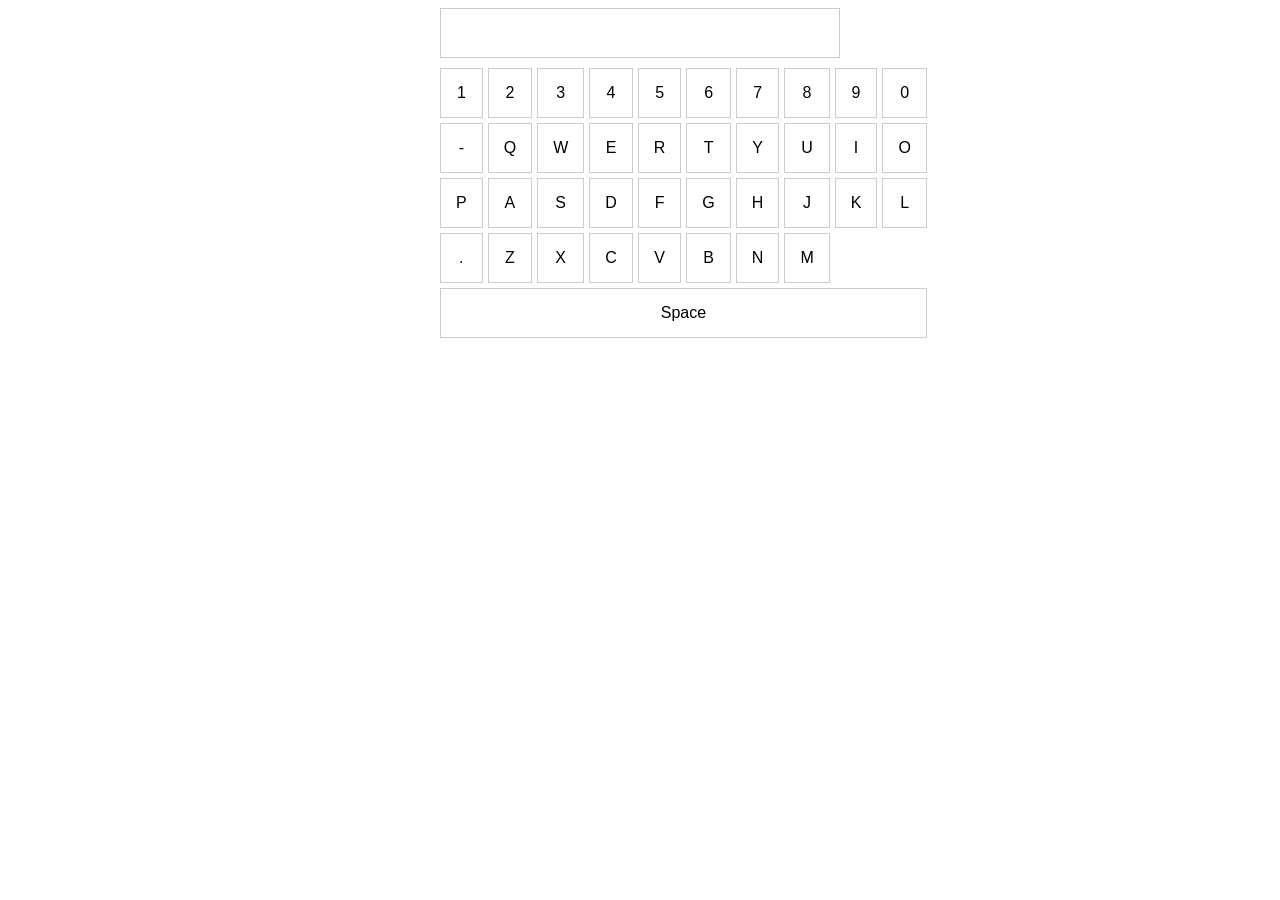
==== index.html @ b50e8322 "made keyboard" ====
<!DOCTYPE html>
<html lang="en">
<head>
    <meta charset="UTF-8">
    <meta name="viewport" content="width=device-width, initial-scale=1.0">
    <title>Keyboard</title>
    <link rel="stylesheet" href="keyboard.css">
</head>
<body>
    <div class="container">
        <div class="output" id="output"></div>
        <div class="keyboard">
            <!-- Row 1 -->
            <div class="key" onclick="typeKey('1')">1</div>
            <div class="key" onclick="typeKey('2')">2</div>
            <div class="key" onclick="typeKey('3')">3</div>
            <div class="key" onclick="typeKey('4')">4</div>
            <div class="key" onclick="typeKey('5')">5</div>
            <div class="key" onclick="typeKey('6')">6</div>
            <div class="key" onclick="typeKey('7')">7</div>
            <div class="key" onclick="typeKey('8')">8</div>
            <div class="key" onclick="typeKey('9')">9</div>
            <div class="key" onclick="typeKey('0')">0</div>
            <div class="key" onclick="typeKey('-')">-</div>
            
            <!-- Row 2 -->
            <div class="key" onclick="typeKey('Q')">Q</div>
            <div class="key" onclick="typeKey('W')">W</div>
            <div class="key" onclick="typeKey('E')">E</div>
            <div class="key" onclick="typeKey('R')">R</div>
            <div class="key" onclick="typeKey('T')">T</div>
            <div class="key" onclick="typeKey('Y')">Y</div>
            <div class="key" onclick="typeKey('U')">U</div>
            <div class="key" onclick="typeKey('I')">I</div>
            <div class="key" onclick="typeKey('O')">O</div>
            <div class="key" onclick="typeKey('P')">P</div>
            <!-- Row 3 -->
            <div class="key" onclick="typeKey('A')">A</div>
            <div class="key" onclick="typeKey('S')">S</div>
            <div class="key" onclick="typeKey('D')">D</div>
            <div class="key" onclick="typeKey('F')">F</div>
            <div class="key" onclick="typeKey('G')">G</div>
            <div class="key" onclick="typeKey('H')">H</div>
            <div class="key" onclick="typeKey('J')">J</div>
            <div class="key" onclick="typeKey('K')">K</div>
            <div class="key" onclick="typeKey('L')">L</div>
            <div class="key" onclick="typeKey('.')">.</div>
            <!-- Row 4 -->
             <div class="key" onclick="typeKey('Z')">Z</div>
            <div class="key" onclick="typeKey('X')">X</div>
            <div class="key" onclick="typeKey('C')">C</div>
            <div class="key" onclick="typeKey('V')">V</div>
            <div class="key" onclick="typeKey('B')">B</div>
            <div class="key" onclick="typeKey('N')">N</div>
            <div class="key" onclick="typeKey('M')">M</div>
            <div class="key space" onclick="typeKey(' ')">Space</div>
        </div>
    </div>
    <script src="keyboard.js"></script>
</body>
</html>
---- keyboard.css ----
body {
    font-family: Arial, sans-serif;
}

.container {
    width: 400px;
    margin: 0 auto;
    text-align: center;
}

.output {
    width: 100%;
    height: 50px;
    margin-bottom: 10px;
    font-size: 20px;
    text-align: left;
    padding: 10px;
    border: 1px solid #ccc;
    box-sizing: border-box;
}

.keyboard {
    display: grid;
    grid-template-columns: repeat(10, 1fr);
    gap: 5px;
}

.key {
    padding: 15px;
    border: 1px solid #ccc;
    cursor: pointer;
    user-select: none;
}

.key:active {
    background-color: #ddd;
}

.space {
    grid-column: span 10;
}
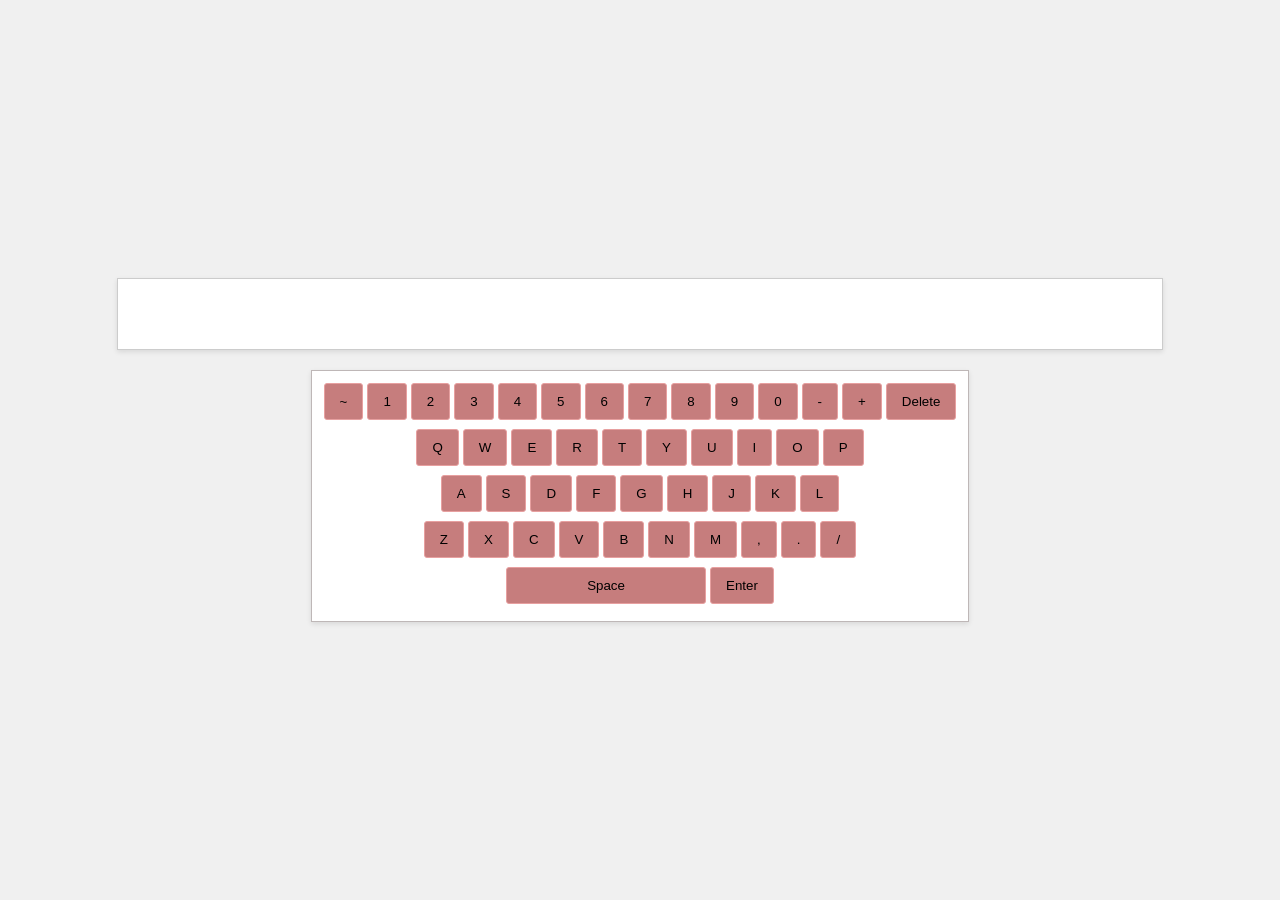
==== commit ad4625d4: "added enter button delete button" ====
--- a/index.html
+++ b/index.html
@@ -7,53 +7,62 @@
     <link rel="stylesheet" href="keyboard.css">
 </head>
 <body>
-    <div class="container">
-        <div class="output" id="output"></div>
-        <div class="keyboard">
-            <!-- Row 1 -->
-            <div class="key" onclick="typeKey('1')">1</div>
-            <div class="key" onclick="typeKey('2')">2</div>
-            <div class="key" onclick="typeKey('3')">3</div>
-            <div class="key" onclick="typeKey('4')">4</div>
-            <div class="key" onclick="typeKey('5')">5</div>
-            <div class="key" onclick="typeKey('6')">6</div>
-            <div class="key" onclick="typeKey('7')">7</div>
-            <div class="key" onclick="typeKey('8')">8</div>
-            <div class="key" onclick="typeKey('9')">9</div>
-            <div class="key" onclick="typeKey('0')">0</div>
-            <div class="key" onclick="typeKey('-')">-</div>
-            
-            <!-- Row 2 -->
-            <div class="key" onclick="typeKey('Q')">Q</div>
-            <div class="key" onclick="typeKey('W')">W</div>
-            <div class="key" onclick="typeKey('E')">E</div>
-            <div class="key" onclick="typeKey('R')">R</div>
-            <div class="key" onclick="typeKey('T')">T</div>
-            <div class="key" onclick="typeKey('Y')">Y</div>
-            <div class="key" onclick="typeKey('U')">U</div>
-            <div class="key" onclick="typeKey('I')">I</div>
-            <div class="key" onclick="typeKey('O')">O</div>
-            <div class="key" onclick="typeKey('P')">P</div>
-            <!-- Row 3 -->
-            <div class="key" onclick="typeKey('A')">A</div>
-            <div class="key" onclick="typeKey('S')">S</div>
-            <div class="key" onclick="typeKey('D')">D</div>
-            <div class="key" onclick="typeKey('F')">F</div>
-            <div class="key" onclick="typeKey('G')">G</div>
-            <div class="key" onclick="typeKey('H')">H</div>
-            <div class="key" onclick="typeKey('J')">J</div>
-            <div class="key" onclick="typeKey('K')">K</div>
-            <div class="key" onclick="typeKey('L')">L</div>
-            <div class="key" onclick="typeKey('.')">.</div>
-            <!-- Row 4 -->
-             <div class="key" onclick="typeKey('Z')">Z</div>
-            <div class="key" onclick="typeKey('X')">X</div>
-            <div class="key" onclick="typeKey('C')">C</div>
-            <div class="key" onclick="typeKey('V')">V</div>
-            <div class="key" onclick="typeKey('B')">B</div>
-            <div class="key" onclick="typeKey('N')">N</div>
-            <div class="key" onclick="typeKey('M')">M</div>
-            <div class="key space" onclick="typeKey(' ')">Space</div>
+    <div id="output" class="output"></div>
+    <div class="keyboard-container">
+        <div class="keyboard-row">
+            <button class="key" onclick="typeKey('~')">~</button>
+            <button class="key" onclick="typeKey('1')">1</button>
+            <button class="key" onclick="typeKey('2')">2</button>
+            <button class="key" onclick="typeKey('3')">3</button>
+            <button class="key" onclick="typeKey('4')">4</button>
+            <button class="key" onclick="typeKey('5')">5</button>
+            <button class="key" onclick="typeKey('6')">6</button>
+            <button class="key" onclick="typeKey('7')">7</button>
+            <button class="key" onclick="typeKey('8')">8</button>
+            <button class="key" onclick="typeKey('9')">9</button>
+            <button class="key" onclick="typeKey('0')">0</button>
+            <button class="key" onclick="typeKey('-')">-</button>
+            <button class="key" onclick="typeKey('+')">+</button>
+            <button class="key" onclick="backspace()">Delete</button>
+        </div>
+        <div class="keyboard-row">
+            <button class="key" onclick="typeKey('Q')">Q</button>
+            <button class="key" onclick="typeKey('W')">W</button>
+            <button class="key" onclick="typeKey('E')">E</button>
+            <button class="key" onclick="typeKey('R')">R</button>
+            <button class="key" onclick="typeKey('T')">T</button>
+            <button class="key" onclick="typeKey('Y')">Y</button>
+            <button class="key" onclick="typeKey('U')">U</button>
+            <button class="key" onclick="typeKey('I')">I</button>
+            <button class="key" onclick="typeKey('O')">O</button>
+            <button class="key" onclick="typeKey('P')">P</button>
+        </div>
+        <div class="keyboard-row">
+            <button class="key" onclick="typeKey('A')">A</button>
+            <button class="key" onclick="typeKey('S')">S</button>
+            <button class="key" onclick="typeKey('D')">D</button>
+            <button class="key" onclick="typeKey('F')">F</button>
+            <button class="key" onclick="typeKey('G')">G</button>
+            <button class="key" onclick="typeKey('H')">H</button>
+            <button class="key" onclick="typeKey('J')">J</button>
+            <button class="key" onclick="typeKey('K')">K</button>
+            <button class="key" onclick="typeKey('L')">L</button>
+        </div>
+        <div class="keyboard-row">
+            <button class="key" onclick="typeKey('Z')">Z</button>
+            <button class="key" onclick="typeKey('X')">X</button>
+            <button class="key" onclick="typeKey('C')">C</button>
+            <button class="key" onclick="typeKey('V')">V</button>
+            <button class="key" onclick="typeKey('B')">B</button>
+            <button class="key" onclick="typeKey('N')">N</button>
+            <button class="key" onclick="typeKey('M')">M</button>
+            <button class="key" onclick="typeKey(',')">,</button>
+            <button class="key" onclick="typeKey('.')">.</button>
+            <button class="key" onclick="typeKey('/')">/</button>
+        </div>
+        <div class="keyboard-row">
+            <button class="key space" onclick="space()">Space</button>
+            <button class="key" onclick="typeKey('\n')">Enter</button>
         </div>
     </div>
     <script src="keyboard.js"></script>
--- a/keyboard.css
+++ b/keyboard.css
@@ -1,41 +1,56 @@
 body {
-    font-family: Arial, sans-serif;
-}
-
-.container {
-    width: 400px;
-    margin: 0 auto;
-    text-align: center;
+    display: flex;
+    flex-direction: column;
+    justify-content: center;
+    align-items: center;
+    height: 100vh;
+    background-color: #f0f0f0;
+    margin: 0;
 }
 
 .output {
-    width: 100%;
+    width: 80%;
     height: 50px;
-    margin-bottom: 10px;
+    margin-bottom: 20px;
+    padding: 10px;
+    border: 1px solid #ccc;
+    background-color: #fff;
+    box-shadow: 0 2px 5px rgba(0, 0, 0, 0.1);
     font-size: 20px;
     text-align: left;
-    padding: 10px;
-    border: 1px solid #ccc;
-    box-sizing: border-box;
+    overflow: hidden;
+    white-space: nowrap;
 }
 
-.keyboard {
-    display: grid;
-    grid-template-columns: repeat(10, 1fr);
-    gap: 5px;
+.keyboard-container {
+    display: inline-block;
+    padding: 10px;
+    border: 1px solid #3e272755;
+    background-color: #fff;
+    box-shadow: 0 2px 5px rgba(0, 0, 0, 0.1);
+}
+
+.keyboard-row {
+    display: flex;
+    justify-content: center;
+    margin-bottom: 5px;
 }
 
 .key {
-    padding: 15px;
-    border: 1px solid #ccc;
+    padding: 10px 15px;
+    margin: 2px;
+    border: 1px solid #e7a0a0;
+    background-color: #c67d7d;
     cursor: pointer;
+    text-align: center;
+    border-radius: 3px;
     user-select: none;
 }
 
-.key:active {
-    background-color: #ddd;
+.key.space {
+    width: 200px;
 }
 
-.space {
-    grid-column: span 10;
-}+.key:active {
+    background-color: #866464;
+}
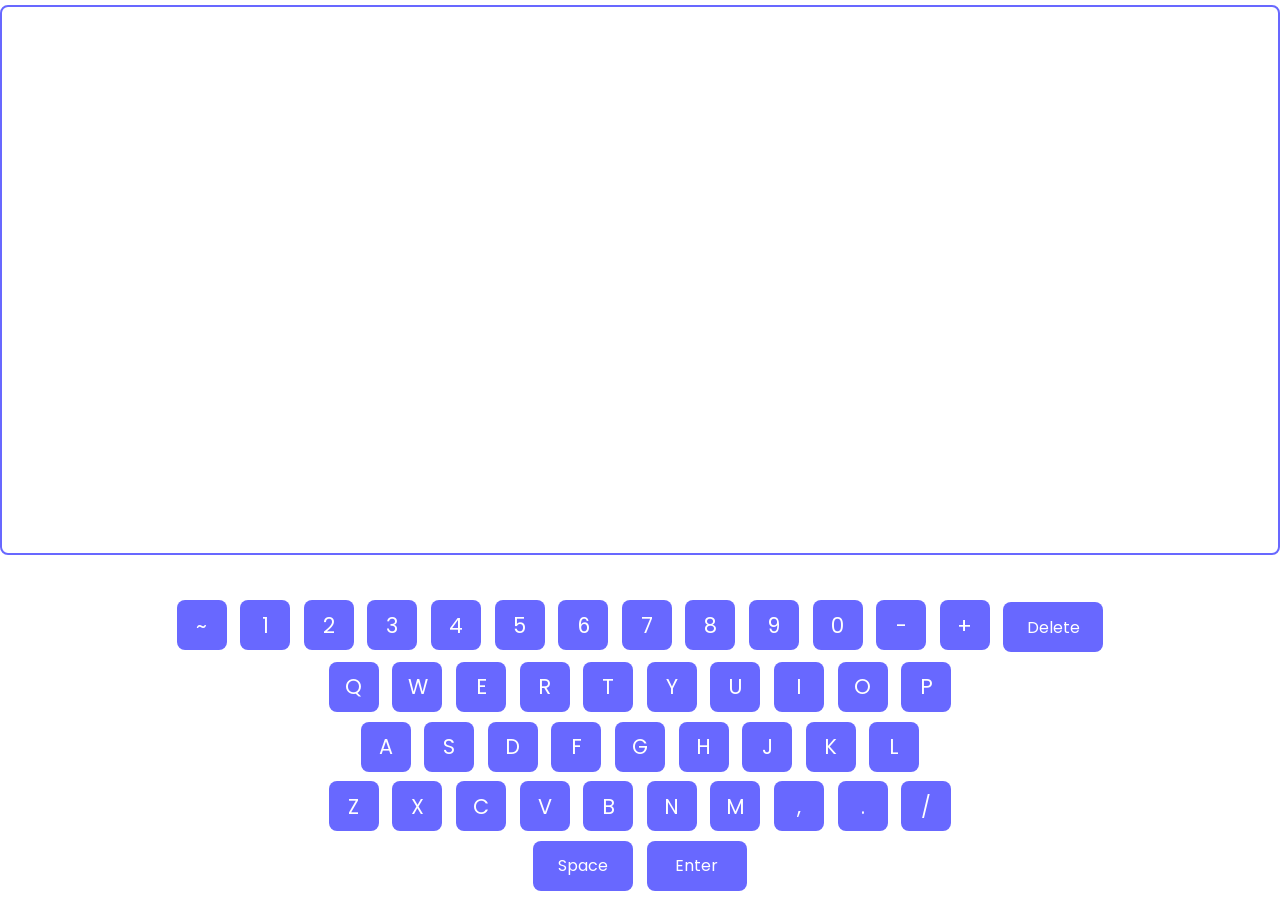
==== commit 4f8feaeb: "added enter button delete button and enter button" ====
--- a/index.html
+++ b/index.html
@@ -7,9 +7,11 @@
     <link rel="stylesheet" href="keyboard.css">
 </head>
 <body>
-    <div id="output" class="output"></div>
-    <div class="keyboard-container">
-        <div class="keyboard-row">
+    <div class="textarea">
+        <textarea></textarea>
+    </div>
+    <div class="keyboard">
+        <div class="row">
             <button class="key" onclick="typeKey('~')">~</button>
             <button class="key" onclick="typeKey('1')">1</button>
             <button class="key" onclick="typeKey('2')">2</button>
@@ -23,9 +25,9 @@
             <button class="key" onclick="typeKey('0')">0</button>
             <button class="key" onclick="typeKey('-')">-</button>
             <button class="key" onclick="typeKey('+')">+</button>
-            <button class="key" onclick="backspace()">Delete</button>
+            <button class="delete">Delete</button>
         </div>
-        <div class="keyboard-row">
+        <div class="row">
             <button class="key" onclick="typeKey('Q')">Q</button>
             <button class="key" onclick="typeKey('W')">W</button>
             <button class="key" onclick="typeKey('E')">E</button>
@@ -37,7 +39,7 @@
             <button class="key" onclick="typeKey('O')">O</button>
             <button class="key" onclick="typeKey('P')">P</button>
         </div>
-        <div class="keyboard-row">
+        <div class="row">
             <button class="key" onclick="typeKey('A')">A</button>
             <button class="key" onclick="typeKey('S')">S</button>
             <button class="key" onclick="typeKey('D')">D</button>
@@ -48,7 +50,7 @@
             <button class="key" onclick="typeKey('K')">K</button>
             <button class="key" onclick="typeKey('L')">L</button>
         </div>
-        <div class="keyboard-row">
+        <div class="row">
             <button class="key" onclick="typeKey('Z')">Z</button>
             <button class="key" onclick="typeKey('X')">X</button>
             <button class="key" onclick="typeKey('C')">C</button>
@@ -60,9 +62,9 @@
             <button class="key" onclick="typeKey('.')">.</button>
             <button class="key" onclick="typeKey('/')">/</button>
         </div>
-        <div class="keyboard-row">
-            <button class="key space" onclick="space()">Space</button>
-            <button class="key" onclick="typeKey('\n')">Enter</button>
+        <div class="row">
+            <button class="space">Space</button>
+            <button class="enter">Enter</button>
         </div>
     </div>
     <script src="keyboard.js"></script>
--- a/keyboard.css
+++ b/keyboard.css
@@ -1,56 +1,58 @@
+@import url(https://fonts.googleapis.com/css?family=Poppins:100,100italic,200,200italic,300,300italic,regular,italic,500,500italic,600,600italic,700,700italic,800,800italic,900,900italic);
+* {
+    margin: 0;
+    padding: 0;
+    box-sizing: border-box;
+    font-family: 'Poppins', sans-serif;
+}
 body {
+    display: grid;
+    place-items: center;
+    min-height: 100vh;
+}
+
+.keyboard {
     display: flex;
     flex-direction: column;
+    align-items: center;
+}
+button {
+    background-color: rgb(104, 104, 255);
+    border: none;
+    display: inline-block;
+    padding: .5rem 1rem;
+    margin: .3rem;
+    font-size: 1.3rem;
+    color: #fff;
+    width: 50px;
+    height: 50px;
+    border-radius: .5rem;
+}
+.delete,
+.enter,
+.space {
+    font-size: 1rem;
+    text-transform: capitalize;
+}
+.delete { width: 100px; }
+.space { width: 100px; }
+.enter { width: 100px; }
+
+.textarea {
+    width: 100%;
+    display: flex;
     justify-content: center;
-    align-items: center;
-    height: 100vh;
-    background-color: #f0f0f0;
-    margin: 0;
+    margin-bottom: 2rem;
+}
+textarea {
+    width: 100%;
+    height: 550px;
+    resize: none;
+    padding: .5rem;
+    font-size: 1.2rem;
+    outline: none;
+    border: 2px solid rgb(104, 104, 255);
+    border-radius: .5rem;
 }
 
-.output {
-    width: 80%;
-    height: 50px;
-    margin-bottom: 20px;
-    padding: 10px;
-    border: 1px solid #ccc;
-    background-color: #fff;
-    box-shadow: 0 2px 5px rgba(0, 0, 0, 0.1);
-    font-size: 20px;
-    text-align: left;
-    overflow: hidden;
-    white-space: nowrap;
-}
 
-.keyboard-container {
-    display: inline-block;
-    padding: 10px;
-    border: 1px solid #3e272755;
-    background-color: #fff;
-    box-shadow: 0 2px 5px rgba(0, 0, 0, 0.1);
-}
-
-.keyboard-row {
-    display: flex;
-    justify-content: center;
-    margin-bottom: 5px;
-}
-
-.key {
-    padding: 10px 15px;
-    margin: 2px;
-    border: 1px solid #e7a0a0;
-    background-color: #c67d7d;
-    cursor: pointer;
-    text-align: center;
-    border-radius: 3px;
-    user-select: none;
-}
-
-.key.space {
-    width: 200px;
-}
-
-.key:active {
-    background-color: #866464;
-}
